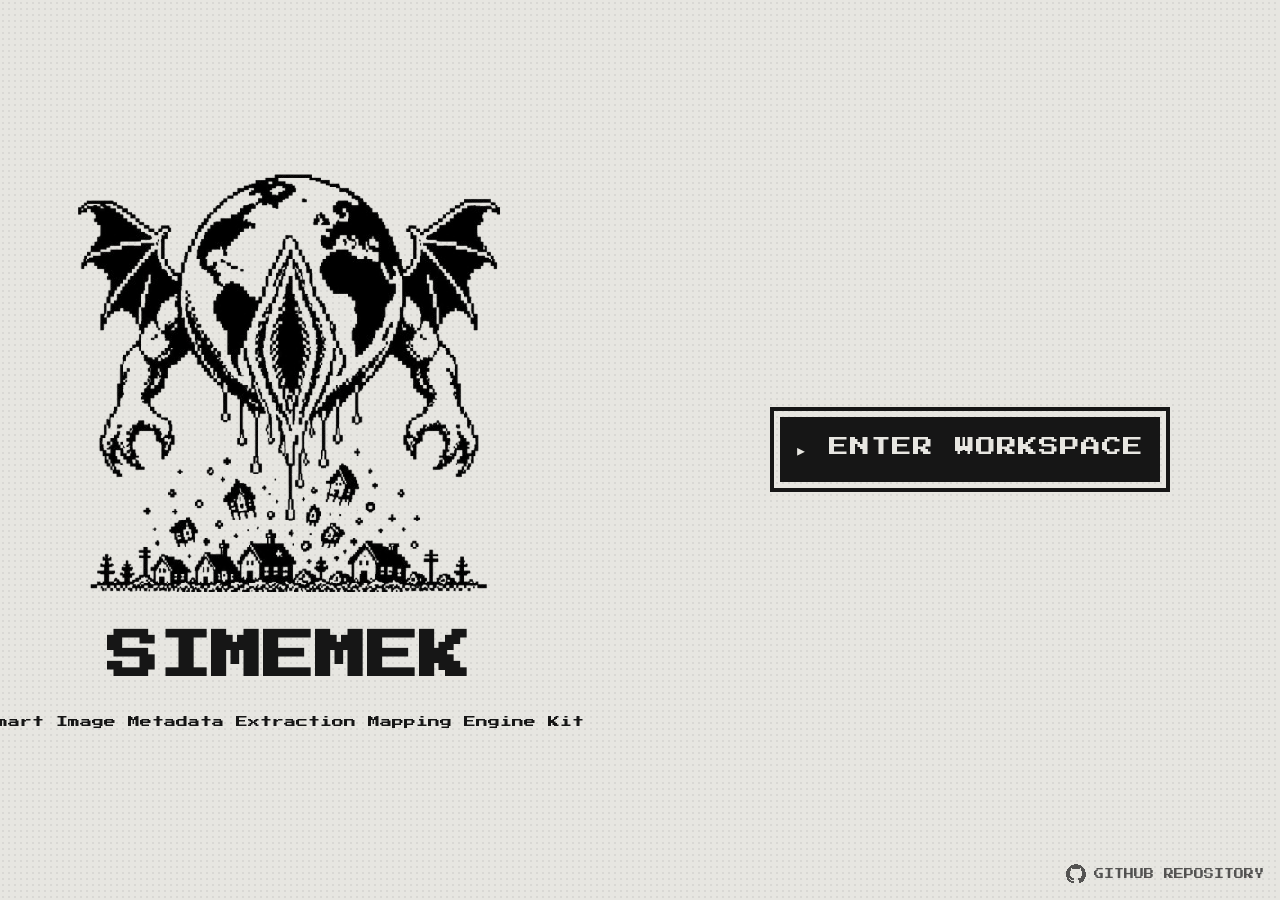
==== templates/landing.html @ a57e85b0 "revert: Remove SITITIT training mode and restore original landing page layout" ====
<!DOCTYPE html>
<html lang="id">
<head>
<meta charset="UTF-8">
<title>SIMEMEK</title>
<link rel="preconnect" href="https://fonts.googleapis.com">
<link rel="preconnect" href="https://fonts.gstatic.com" crossorigin>
<link href="https://fonts.googleapis.com/css2?family=Press+Start+2P&display=swap" rel="stylesheet">
<style>
  :root{
    --bg: #e7e6e1;
    --ink: #161616;
    --gray: #6b6b66;
    --line: #161616;
  }

  *{ box-sizing: border-box; }

  body{
    margin:0;
    min-height:100vh;
    display:flex;
    align-items:center;
    justify-content:center;
    background:var(--bg);
    background-image: radial-gradient(circle, rgba(0,0,0,0.06) 1px, transparent 1px);
    background-size: 6px 6px;
    font-family: 'Courier New', monospace;
  }

  .phone{
    width:100%;
    max-width:900px;
    padding:40px 24px;
    position:relative;
    display:flex;
    flex-direction:column;
    align-items:center;
  }

  .ghost-wrap{
    display:flex;
    justify-content:center;
    margin-bottom:0px; /* Jarak dibuat lebih dekat */
    position:relative;
  }

  h1.brand{
    font-family:'Press Start 2P', monospace;
    text-align:center;
    font-size:52px;
    line-height:1.25;
    margin:0 0 24px;
    color:var(--ink);
  }

  .domain-pill{
    display:flex;
    align-items:center;
    justify-content:center;
    gap:14px;
    margin-bottom:36px;
  }
  .domain-pill .rule{
    height:2px;
    width:36px;
    background:var(--ink);
  }
  .domain-pill .pill{
    background:transparent;
    color:var(--ink);
    font-family:'Press Start 2P', monospace;
    font-size:12px;
    text-align:center;
    line-height:1.4;
    padding:14px 20px;
    border-radius:0; /* Sudut tajam bergaya 8-bit */
    white-space: nowrap;
  }

  .cta{
    border:4px solid var(--ink);
    padding:6px;
    margin-bottom:14px;
    width: 100%;
    max-width: 450px;
  }
  .cta button{
    width:100%;
    background:var(--ink);
    color:var(--bg);
    border:none;
    font-family:'Press Start 2P', monospace;
    font-size:20px;
    padding:20px 0;
    cursor:pointer;
    letter-spacing:1px;
    transition: opacity 0.2s;
  }
  .cta button:hover{ opacity:.85; }

  .screen{ display:block; width: 100%; display: flex; flex-direction: column; align-items: center; }
</style>
</head>
<body>
<audio id="bg-music" src="/static/cosasvascas-musica-bit-para-videojuego-indie-114696.mp3" autoplay loop preload="auto"></audio>

<a href="https://github.com/akbarnurrahim/SIMEMEK" target="_blank" style="position: absolute; bottom: 16px; right: 16px; text-decoration: none; color: var(--ink); opacity: 0.7; transition: opacity 0.2s; display: flex; align-items: center; gap: 8px; font-family: 'Press Start 2P', monospace; font-size: 10px;" onmouseover="this.style.opacity='1'" onmouseout="this.style.opacity='0.7'" title="GitHub Repository">
  <svg height="20" aria-hidden="true" viewBox="0 0 16 16" version="1.1" width="20" fill="currentColor" style="shape-rendering: crispEdges;">
      <path d="M8 0c4.42 0 8 3.58 8 8a8.013 8.013 0 0 1-5.45 7.59c-.4.08-.55-.17-.55-.38 0-.27.01-1.13.01-2.2 0-.75-.25-1.23-.54-1.48 1.78-.2 3.65-.88 3.65-3.95 0-.88-.31-1.59-.82-2.15.08-.2.36-1.02-.08-2.12 0 0-.67-.22-2.2.82-.64-.18-1.32-.27-2-.27-.68 0-1.36.09-2 .27-1.53-1.03-2.2-.82-2.2-.82-.44 1.1-.16 1.92-.08 2.12-.51.56-.82 1.28-.82 2.15 0 3.06 1.86 3.75 3.64 3.95-.23.2-.44.55-.51 1.07-.46.21-1.61.55-2.33-.66-.15-.24-.6-.83-1.23-.82-.67.01-.27.38.01.53.34.19.73.9.82 1.13.16.45.68 1.31 2.69.94 0 .67.01 1.3.01 1.49 0 .21-.15.46-.55.38A7.995 7.995 0 0 1 0 8c0-4.42 3.58-8 8-8Z"></path>
  </svg>
  GITHUB REPOSITORY
</a>

<div class="phone" style="flex-direction: row; justify-content: space-between; align-items: center; max-width: 1200px; gap: 40px;">
  
  <div class="left-panel" style="flex: 1.2; display: flex; flex-direction: column; align-items: flex-start;">
    <div class="ghost-wrap">
      <img id="brand-image" src="/static/character-new2.png" alt="Character Logo" width="450" height="450" style="object-fit: contain; image-rendering: pixelated; margin-bottom: 20px;">
    </div>
    <h1 id="brand-title" class="brand" style="text-align: center; width: 450px; margin-bottom: 10px;">SIMEMEK</h1>
    <div class="domain-pill" style="margin-bottom: 0; justify-content: flex-start; gap: 0; margin-left: -80px;">
      <span id="brand-subtitle" class="pill" style="padding-left: 0;">Smart Image Metadata Extraction Mapping Engine Kit</span>
    </div>
  </div>

  <div class="right-panel" style="flex: 0.8; display: flex; flex-direction: column; align-items: center; justify-content: center; padding: 40px;">
    <div id="screen-home" class="screen" style="width: 100%;">
      <div class="cta" style="width: 100%; max-width: 400px; margin: 0 auto;">
        <button onclick="showNameScreen()">▸ ENTER WORKSPACE</button>
      </div>
    </div>

    <div id="screen-name" class="screen" style="display: none; width: 100%;">
      <h2 style="font-family: 'Press Start 2P', monospace; font-size: 20px; margin-bottom: 40px; text-align: center;">IDENTIFY YOURSELF</h2>
      
      <input type="text" id="username-input" placeholder="GUEST" style="width: 100%; max-width: 400px; background: transparent; border: 4px solid var(--ink); color: var(--ink); font-family: 'Press Start 2P', monospace; font-size: 24px; padding: 20px; text-align: center; margin-bottom: 40px; text-transform: uppercase; outline: none;" autocomplete="off" maxlength="12">
      
      <div class="cta" style="max-width: 400px; width: 100%; margin: 0 auto;">
        <button id="btn-enter-game" style="font-size: 24px; padding: 20px 0;">▸ START</button>
      </div>
    </div>
  </div>

  <div id="screen-opening" class="screen" style="display: none; position: fixed; inset: 0; background: var(--bg); background-image: radial-gradient(circle, rgba(0,0,0,0.06) 1px, transparent 1px); background-size: 6px 6px; color: var(--ink); flex-direction: column; align-items: center; justify-content: center; z-index: 999;">
    <h2 style="font-family: 'Press Start 2P', monospace; font-size: 24px; margin-bottom: 30px;">LOADING...</h2>
    
    <div style="display: flex; align-items: center; gap: 20px; margin-bottom: 30px;">
      <div style="width: 400px; height: 34px; border: 4px solid var(--ink); padding: 4px; display: flex;">
        <div id="loading-bar" style="height: 100%; width: 0%; background: var(--ink); transition: width 0.1s linear;"></div>
      </div>
      <span id="loading-percent" style="font-family: 'Press Start 2P', monospace; font-size: 20px; width: 60px;">0%</span>
    </div>
    
    <p id="loading-status" style="font-family: 'Press Start 2P', monospace; font-size: 12px; text-align: center; opacity: 0.8; height: 20px;">Initializing engine...</p>
  </div>
</div>

<script>
  // Attempt to play audio as early as possible
  function initAudio() {
    const bg = document.getElementById('bg-music');
    if (bg && bg.paused) {
      bg.volume = 0.5;
      bg.play().catch(()=>{});
    }
  }
  document.addEventListener('click', initAudio, { once: true });
  document.addEventListener('keydown', initAudio, { once: true });

  function showNameScreen() {
    const bg = document.getElementById('bg-music');
    if (bg) {
      bg.volume = 0.5;
      bg.play().catch(e => console.log("Autoplay blocked until user interaction", e));
    }
    document.getElementById('screen-home').style.display = 'none';
    document.getElementById('screen-name').style.display = 'flex';
    document.getElementById('username-input').focus();
  }
  
  document.getElementById('btn-enter-game').addEventListener('click', () => {
    const bg = document.getElementById('bg-music');
    if (bg && bg.paused) {
      bg.volume = 0.5;
      bg.play().catch(e => console.log(e));
    }

    let name = document.getElementById('username-input').value.trim();
    if (!name) name = "GUEST_" + Math.floor(Math.random() * 999);
    localStorage.setItem('geoai_username', name.toUpperCase());
    
    // Tampilkan animasi opening
    document.getElementById('screen-name').style.display = 'none';
    document.getElementById('screen-opening').style.display = 'flex';
    
    const messages = [
      { progress: 5, text: "Initializing SIMEMEK AI Engine v1.0..." },
      { progress: 12, text: "Allocating memory buffers..." },
      { progress: 20, text: "Validating IDN.fgb geometry indices..." },
      { progress: 31, text: "Ensuring FGB file is perfectly readable..." },
      { progress: 42, text: "Establishing secure connection to imagery servers..." },
      { progress: 54, text: "Loading High-Res Mapping Data from ESRI..." },
      { progress: 66, text: "Warming up spatial algorithms..." },
      { progress: 75, text: "Preparing Collaborative WebSocket instances..." },
      { progress: 83, text: "Extracting Vector Tile Maps..." },
      { progress: 92, text: "Synchronizing Multi-user Workspace..." },
      { progress: 100, text: "System Online. Welcome to SIMEMEK." }
    ];

    const bar = document.getElementById('loading-bar');
    const pct = document.getElementById('loading-percent');
    const stat = document.getElementById('loading-status');
    
    let currentProgress = 0;
    let messageIndex = 0;

    const interval = setInterval(() => {
      // 10 seconds total = 100 steps * 100ms
      currentProgress += 1;
      if (currentProgress > 100) currentProgress = 100;
      
      bar.style.width = currentProgress + '%';
      pct.innerText = currentProgress + '%';

      if (messageIndex < messages.length && currentProgress >= messages[messageIndex].progress) {
        stat.innerText = messages[messageIndex].text;
        messageIndex++;
      }

      if (currentProgress === 100) {
        clearInterval(interval);
        setTimeout(() => {
          window.location.href = '/app';
        }, 800); // Tunggu sebentar sebelum pindah halaman
      }
    }, 100);
  });

  // Enter key support
  document.getElementById('username-input').addEventListener('keypress', function (e) {
    if (e.key === 'Enter') {
      document.getElementById('btn-enter-game').click();
    }
  });

  // Handle auto-redirect from /app
  if (window.location.hash === '#name-input') {
    showNameScreen();
  }
</script>
</body>
</html>
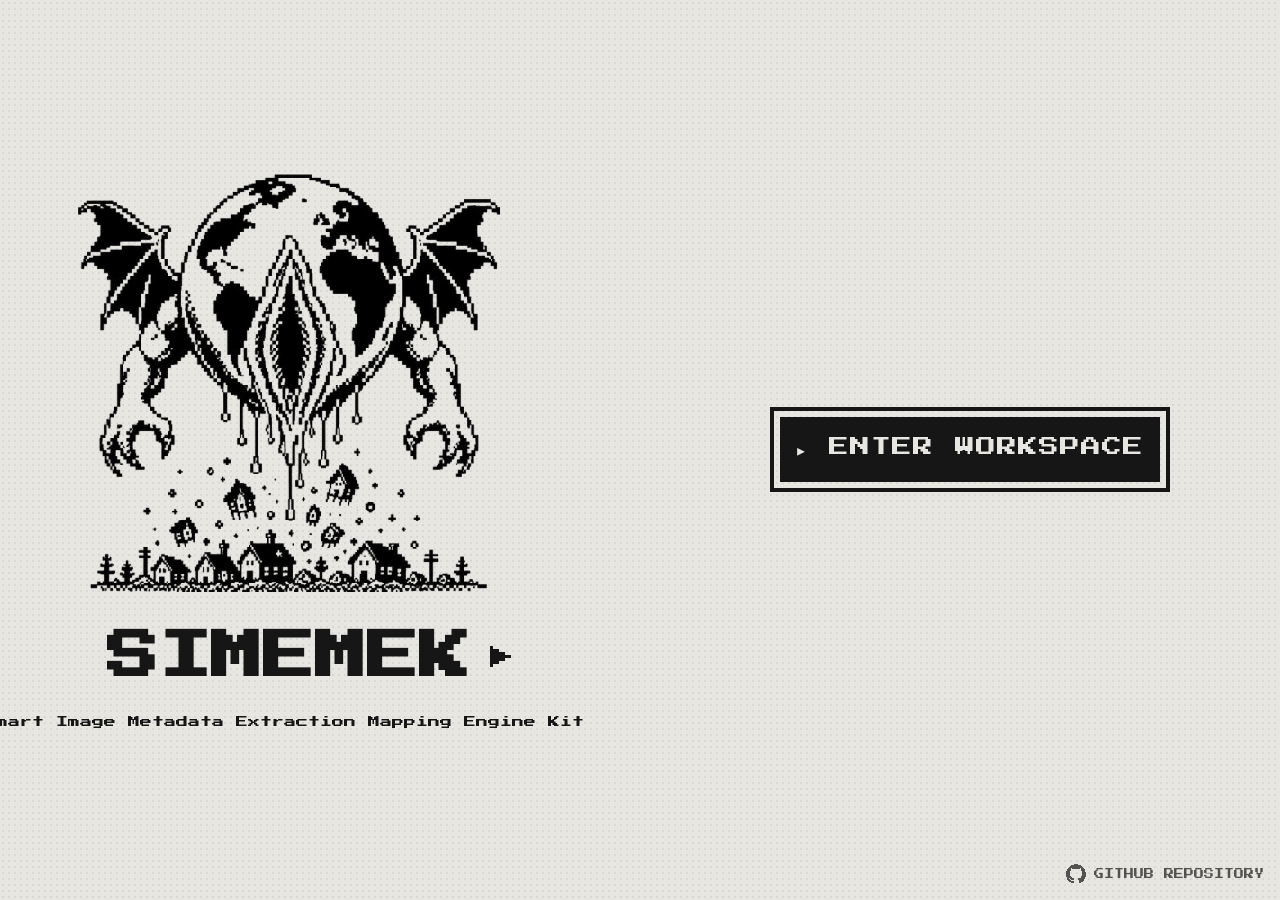
==== commit 9626e322: "feat: Add arrow toggle next to title for SITITIT mode" ====
--- a/templates/landing.html
+++ b/templates/landing.html
@@ -118,7 +118,12 @@
     <div class="ghost-wrap">
       <img id="brand-image" src="/static/character-new2.png" alt="Character Logo" width="450" height="450" style="object-fit: contain; image-rendering: pixelated; margin-bottom: 20px;">
     </div>
-    <h1 id="brand-title" class="brand" style="text-align: center; width: 450px; margin-bottom: 10px;">SIMEMEK</h1>
+    
+    <div style="display: flex; align-items: center; justify-content: center; width: 450px; margin-bottom: 10px; position: relative;">
+      <h1 id="brand-title" class="brand" style="margin: 0; text-align: center;">SIMEMEK</h1>
+      <button id="btn-toggle-app" onclick="toggleAppMode()" style="position: absolute; right: 0; background: none; border: none; color: var(--ink); font-family: 'Press Start 2P', monospace; font-size: 24px; cursor: pointer; padding: 0; outline: none; transition: transform 0.1s;">▶</button>
+    </div>
+    
     <div class="domain-pill" style="margin-bottom: 0; justify-content: flex-start; gap: 0; margin-left: -80px;">
       <span id="brand-subtitle" class="pill" style="padding-left: 0;">Smart Image Metadata Extraction Mapping Engine Kit</span>
     </div>
@@ -177,6 +182,33 @@
     document.getElementById('screen-home').style.display = 'none';
     document.getElementById('screen-name').style.display = 'flex';
     document.getElementById('username-input').focus();
+  }
+  
+  let isSitititMode = false;
+  function toggleAppMode() {
+    isSitititMode = !isSitititMode;
+    const title = document.getElementById('brand-title');
+    const subtitle = document.getElementById('brand-subtitle');
+    const img = document.getElementById('brand-image');
+    const btnToggle = document.getElementById('btn-toggle-app');
+    
+    // Animasi klik tombol sederhana
+    btnToggle.style.transform = 'scale(0.8)';
+    setTimeout(() => btnToggle.style.transform = 'scale(1)', 100);
+    
+    if(isSitititMode) {
+      title.innerText = 'SITITIT';
+      subtitle.innerText = 'Smart Image Training Intelligence Tiling & Indexing Tool';
+      img.src = '/static/character-titit.png';
+      img.onerror = () => { img.src = '/static/character-new2.png'; }; // fallback
+      btnToggle.innerText = '◀';
+    } else {
+      title.innerText = 'SIMEMEK';
+      subtitle.innerText = 'Smart Image Metadata Extraction Mapping Engine Kit';
+      img.src = '/static/character-new2.png';
+      img.onerror = null;
+      btnToggle.innerText = '▶';
+    }
   }
   
   document.getElementById('btn-enter-game').addEventListener('click', () => {
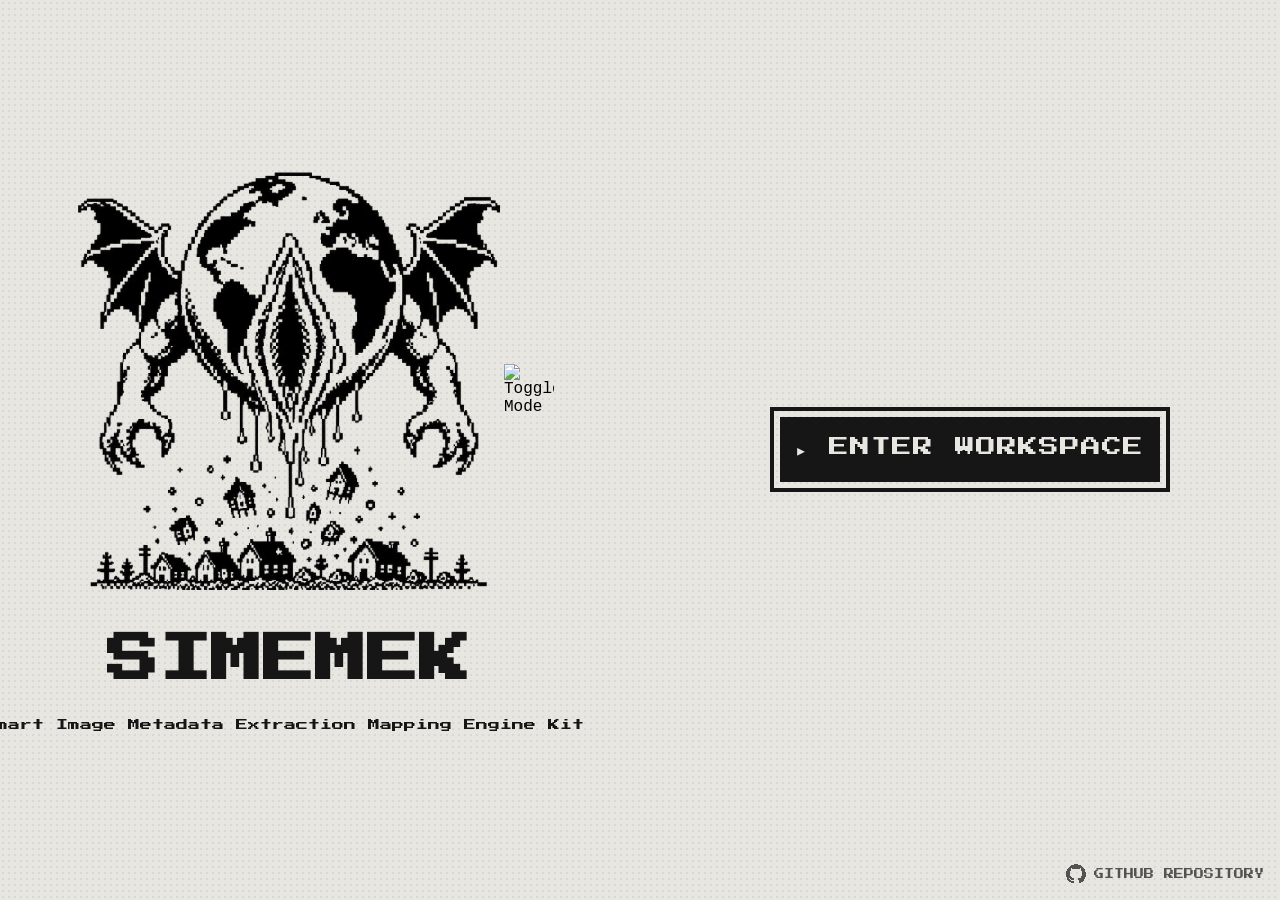
==== commit bd510457: "style: Move SITITIT toggle to use arrow-right.png image next to main character" ====
--- a/templates/landing.html
+++ b/templates/landing.html
@@ -113,15 +113,14 @@
 </a>
 
 <div class="phone" style="flex-direction: row; justify-content: space-between; align-items: center; max-width: 1200px; gap: 40px;">
-  
-  <div class="left-panel" style="flex: 1.2; display: flex; flex-direction: column; align-items: flex-start;">
-    <div class="ghost-wrap">
+    <div class="left-panel" style="flex: 1.2; display: flex; flex-direction: column; align-items: flex-start;">
+    <div class="ghost-wrap" style="position: relative; display: inline-block;">
       <img id="brand-image" src="/static/character-new2.png" alt="Character Logo" width="450" height="450" style="object-fit: contain; image-rendering: pixelated; margin-bottom: 20px;">
-    </div>
-    
-    <div style="display: flex; align-items: center; justify-content: center; width: 450px; margin-bottom: 10px; position: relative;">
+      <img id="btn-toggle-app" src="/static/arrow-right.png" onclick="toggleAppMode()" style="position: absolute; right: -40px; top: 50%; transform: translateY(-50%); width: 50px; cursor: pointer; transition: transform 0.1s; image-rendering: pixelated;" alt="Toggle Mode">
+    </div>
+    
+    <div style="display: flex; align-items: center; justify-content: center; width: 450px; margin-bottom: 10px;">
       <h1 id="brand-title" class="brand" style="margin: 0; text-align: center;">SIMEMEK</h1>
-      <button id="btn-toggle-app" onclick="toggleAppMode()" style="position: absolute; right: 0; background: none; border: none; color: var(--ink); font-family: 'Press Start 2P', monospace; font-size: 24px; cursor: pointer; padding: 0; outline: none; transition: transform 0.1s;">▶</button>
     </div>
     
     <div class="domain-pill" style="margin-bottom: 0; justify-content: flex-start; gap: 0; margin-left: -80px;">
@@ -192,22 +191,24 @@
     const img = document.getElementById('brand-image');
     const btnToggle = document.getElementById('btn-toggle-app');
     
-    // Animasi klik tombol sederhana
-    btnToggle.style.transform = 'scale(0.8)';
-    setTimeout(() => btnToggle.style.transform = 'scale(1)', 100);
-    
     if(isSitititMode) {
+      // Animasi klik
+      btnToggle.style.transform = 'translateY(-50%) scale(0.8) scaleX(-1)';
+      setTimeout(() => btnToggle.style.transform = 'translateY(-50%) scaleX(-1)', 100);
+      
       title.innerText = 'SITITIT';
       subtitle.innerText = 'Smart Image Training Intelligence Tiling & Indexing Tool';
       img.src = '/static/character-titit.png';
       img.onerror = () => { img.src = '/static/character-new2.png'; }; // fallback
-      btnToggle.innerText = '◀';
     } else {
+      // Animasi klik
+      btnToggle.style.transform = 'translateY(-50%) scale(0.8)';
+      setTimeout(() => btnToggle.style.transform = 'translateY(-50%) scale(1)', 100);
+      
       title.innerText = 'SIMEMEK';
       subtitle.innerText = 'Smart Image Metadata Extraction Mapping Engine Kit';
       img.src = '/static/character-new2.png';
       img.onerror = null;
-      btnToggle.innerText = '▶';
     }
   }
   
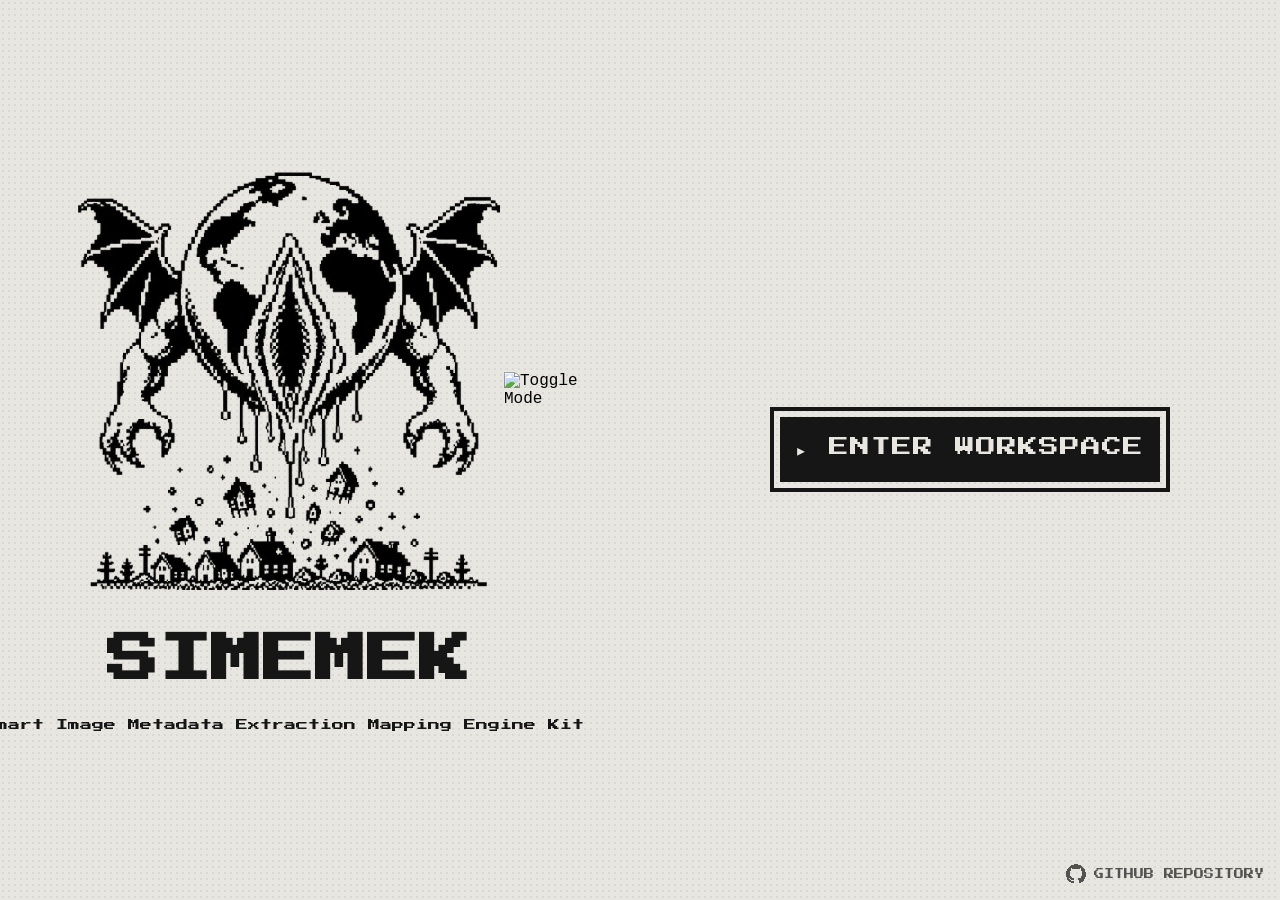
==== commit a98da23b: "style: Increase size of toggle arrow to 80px" ====
--- a/templates/landing.html
+++ b/templates/landing.html
@@ -116,7 +116,7 @@
     <div class="left-panel" style="flex: 1.2; display: flex; flex-direction: column; align-items: flex-start;">
     <div class="ghost-wrap" style="position: relative; display: inline-block;">
       <img id="brand-image" src="/static/character-new2.png" alt="Character Logo" width="450" height="450" style="object-fit: contain; image-rendering: pixelated; margin-bottom: 20px;">
-      <img id="btn-toggle-app" src="/static/arrow-right.png" onclick="toggleAppMode()" style="position: absolute; right: -40px; top: 50%; transform: translateY(-50%); width: 50px; cursor: pointer; transition: transform 0.1s; image-rendering: pixelated;" alt="Toggle Mode">
+      <img id="btn-toggle-app" src="/static/arrow-right.png" onclick="toggleAppMode()" style="position: absolute; right: -70px; top: 50%; transform: translateY(-50%); width: 80px; cursor: pointer; transition: transform 0.1s; image-rendering: pixelated;" alt="Toggle Mode">
     </div>
     
     <div style="display: flex; align-items: center; justify-content: center; width: 450px; margin-bottom: 10px;">
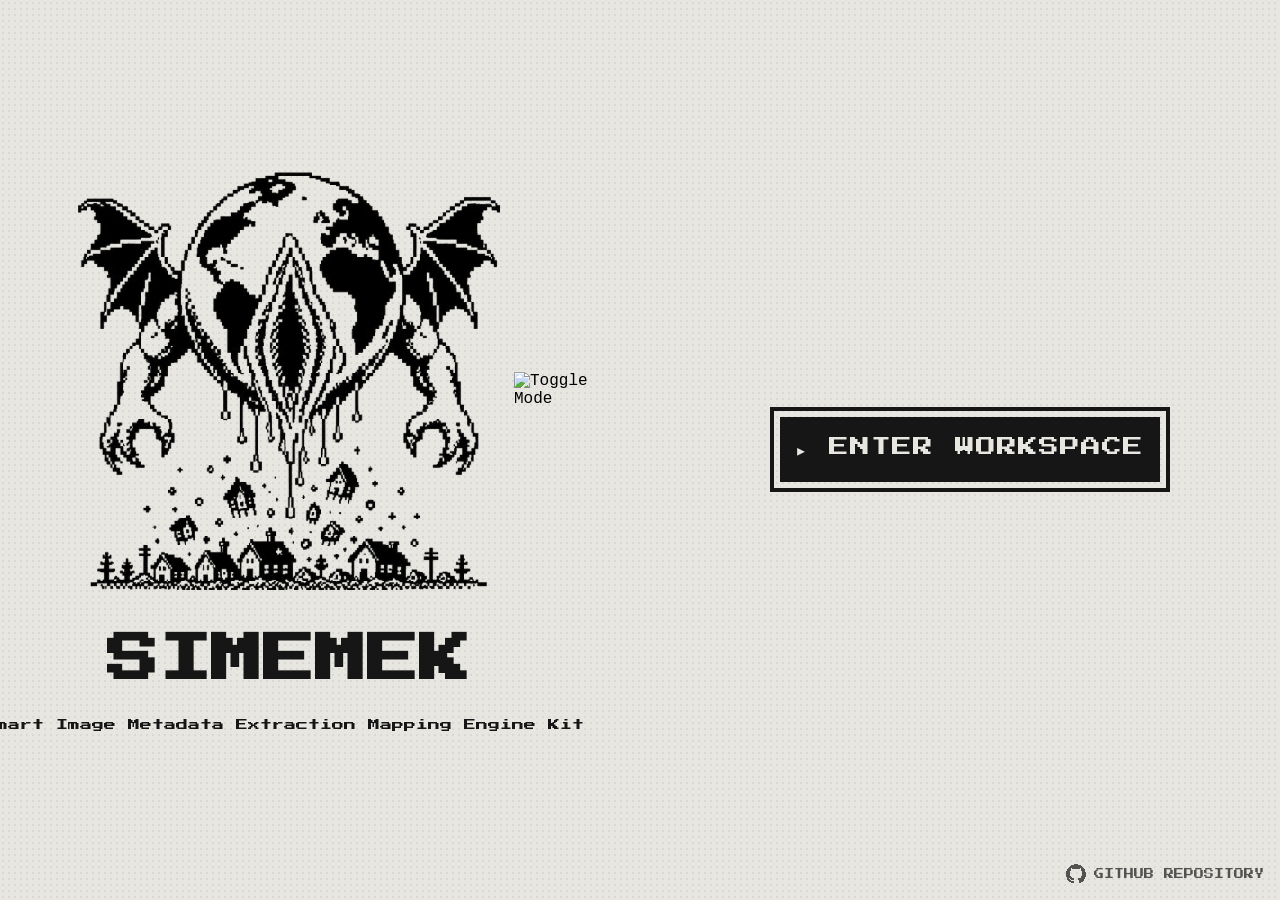
==== commit fc2594bf: "feat: Enlarge toggle arrow to 120px and move to left side on SITITIT mode" ====
--- a/templates/landing.html
+++ b/templates/landing.html
@@ -116,7 +116,7 @@
     <div class="left-panel" style="flex: 1.2; display: flex; flex-direction: column; align-items: flex-start;">
     <div class="ghost-wrap" style="position: relative; display: inline-block;">
       <img id="brand-image" src="/static/character-new2.png" alt="Character Logo" width="450" height="450" style="object-fit: contain; image-rendering: pixelated; margin-bottom: 20px;">
-      <img id="btn-toggle-app" src="/static/arrow-right.png" onclick="toggleAppMode()" style="position: absolute; right: -70px; top: 50%; transform: translateY(-50%); width: 80px; cursor: pointer; transition: transform 0.1s; image-rendering: pixelated;" alt="Toggle Mode">
+      <img id="btn-toggle-app" src="/static/arrow-right.png" onclick="toggleAppMode()" style="position: absolute; right: -120px; left: auto; top: 50%; transform: translateY(-50%); width: 120px; cursor: pointer; transition: transform 0.1s; image-rendering: pixelated;" alt="Toggle Mode">
     </div>
     
     <div style="display: flex; align-items: center; justify-content: center; width: 450px; margin-bottom: 10px;">
@@ -192,7 +192,9 @@
     const btnToggle = document.getElementById('btn-toggle-app');
     
     if(isSitititMode) {
-      // Animasi klik
+      // Pindah ke kiri dan balik arah
+      btnToggle.style.right = 'auto';
+      btnToggle.style.left = '-120px';
       btnToggle.style.transform = 'translateY(-50%) scale(0.8) scaleX(-1)';
       setTimeout(() => btnToggle.style.transform = 'translateY(-50%) scaleX(-1)', 100);
       
@@ -201,7 +203,9 @@
       img.src = '/static/character-titit.png';
       img.onerror = () => { img.src = '/static/character-new2.png'; }; // fallback
     } else {
-      // Animasi klik
+      // Pindah ke kanan dan kembalikan arah
+      btnToggle.style.left = 'auto';
+      btnToggle.style.right = '-120px';
       btnToggle.style.transform = 'translateY(-50%) scale(0.8)';
       setTimeout(() => btnToggle.style.transform = 'translateY(-50%) scale(1)', 100);
       
